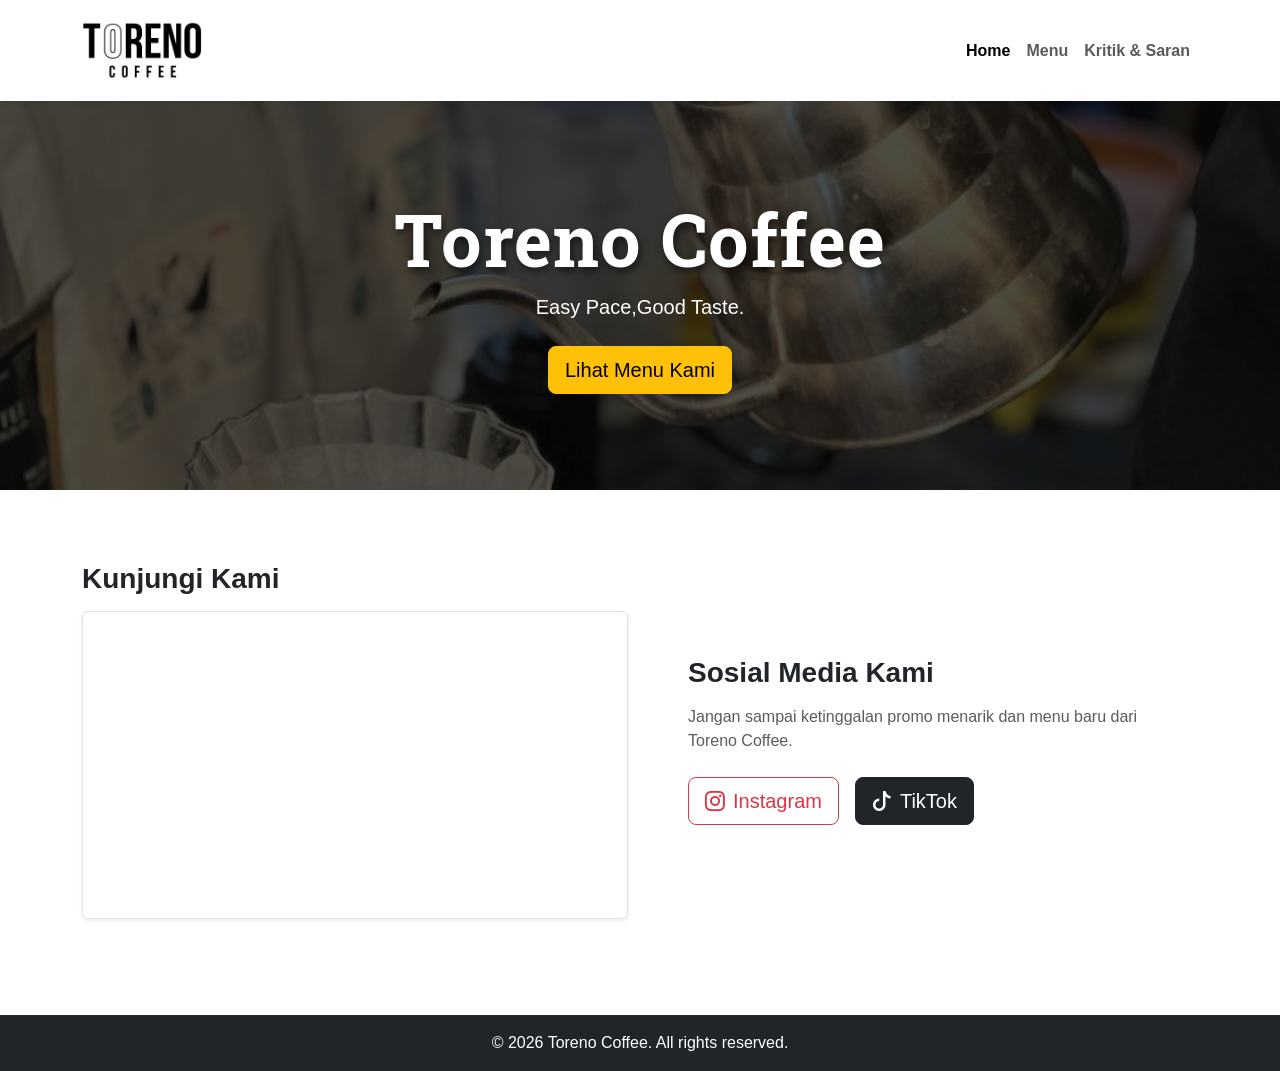
==== index.html @ 5d714720 "first commit" ====
<!DOCTYPE html>
<html lang="en">
<head>
    <meta charset="UTF-8">
    <meta name="viewport" content="width=device-width, initial-scale=1.0">
    <link href="https://cdn.jsdelivr.net/npm/bootstrap@5.3.8/dist/css/bootstrap.min.css" rel="stylesheet">
<link rel="preconnect" href="https://fonts.googleapis.com">
<link rel="preconnect" href="https://fonts.gstatic.com" crossorigin>
<link href="https://fonts.googleapis.com/css2?family=Roboto+Slab:wght@700&display=swap" rel="stylesheet">
<link rel="stylesheet" href="https://cdn.jsdelivr.net/npm/bootstrap-icons@1.11.3/font/bootstrap-icons.min.css">
<style>
  
.hero-title {
        font-family: 'Roboto Slab', serif;
        font-weight: 700;
        font-size: 4.5rem;
        letter-spacing: 1px;
        text-shadow: 2px 4px 8px rgba(0, 0, 0, 0.6);
    }
    body {
        font-family: 'Poppins', sans-serif;
    }
</style>
</head>
<body>
   
<nav class="navbar navbar-expand-lg navbar-light bg-white shadow-sm py-3">
    <div class="container">
        <a class="navbar-brand d-flex align-items-center" href="index.html">
            <img src="Images/Logo.png" alt="Logo Toreno Coffee" width="120" class="d-inline-block align-text-top">
        </a>

    
        <button class="navbar-toggler" type="button" data-bs-toggle="collapse" data-bs-target="#navbarNav" aria-controls="navbarNav" aria-expanded="false" aria-label="Toggle navigation">
            <span class="navbar-toggler-icon"></span>
        </button>

        <div class="collapse navbar-collapse" id="navbarNav">
            <ul class="navbar-nav ms-auto">
                <li class="nav-item">
                    <a class="nav-link active fw-semibold" href="index.html">Home</a>
                </li>
                <li class="nav-item">
                    <a class="nav-link fw-semibold" href="Menu.html">Menu</a>
                </li>
                <li class="nav-item">
                    <a class="nav-link fw-semibold" href="contact.html">Kritik & Saran</a>
                </li>
            </ul>
        </div>
    </div>
</nav>
    
   
<header class="bg-secondary text-white text-center py-5" style="background: linear-gradient(rgba(0,0,0,0.7), rgba(0,0,0,0.7)), url('Images/kopi-saya.jpg') center/cover;">
        <div class="container py-5">
        <link href="https://fonts.googleapis.com/css2?family=Bangers&display=swap" rel="stylesheet">
            <h1 class="hero-title">Toreno Coffee</h1>
            <p class="lead mb-4">Easy Pace,Good Taste.</p>
            <a href="menu.html" class="btn btn-warning btn-lg">Lihat Menu Kami</a>
        </div>
    </header>


<section class="container py-5 my-4">
    <div class="row align-items-center">
        
       
<div class="col-lg-6 mb-5 mb-lg-0">
    <h3 class="fw-bold mb-3">Kunjungi Kami</h3>
    <div class="ratio ratio-16x9 shadow-sm rounded overflow-hidden border">
       
        <iframe 
    src="https://www.google.com/maps/embed?pb=!1m18!1m12!1m3!1d872.238290312683!2d110.16162151745408!3d-7.857753549646536!2m3!1f0!2f0!3f0!3m2!1i1024!2i768!4f13.1!3m3!1m2!1s0x2e7afb00620f9155%3A0x3274b1eb8cc210c2!2sToreno%20Coffee!5e0!3m2!1sid!2sid!4v1714657200000!5m2!1sid!2sid" 
    width="600" 
    height="450" 
    style="border:0;" 
    allowfullscreen="" 
    loading="lazy" 
    referrerpolicy="no-referrer-when-downgrade">
</iframe>
            </div>
        </div>
        <div class="col-lg-6 text-center text-lg-start px-lg-5">
            <h3 class="fw-bold mb-3">Sosial Media Kami</h3>
            <p class="text-muted mb-4">Jangan sampai ketinggalan promo menarik dan menu baru dari Toreno Coffee. </p>

            <div class="d-flex justify-content-center justify-content-lg-start gap-3">
                <a href="https://www.instagram.com/torenocoffee.id?igsh=dXdrcnZxMjU0cGVi" target="_blank" class="btn btn-outline-danger btn-lg d-flex align-items-center gap-2">
                    <i class="bi bi-instagram"></i> Instagram
                </a>
                <a href="https://www.tiktok.com/@torenocoffee.id?_r=1&_t=ZS-961i7NqCkZY" target="_blank" class="btn btn-dark btn-lg d-flex align-items-center gap-2">
                    <i class="bi bi-tiktok"></i> TikTok
                </a>
            </div>
        </div>
        
    </div>
</section>
  
    <footer class="bg-dark text-white text-center py-3 mt-5">
        <p class="mb-0">&copy; 2026 Toreno Coffee. All rights reserved.</p>
    </footer>

    <script src="https://cdn.jsdelivr.net/npm/bootstrap@5.3.8/dist/js/bootstrap.bundle.min.js"></script>
</body>
</html>
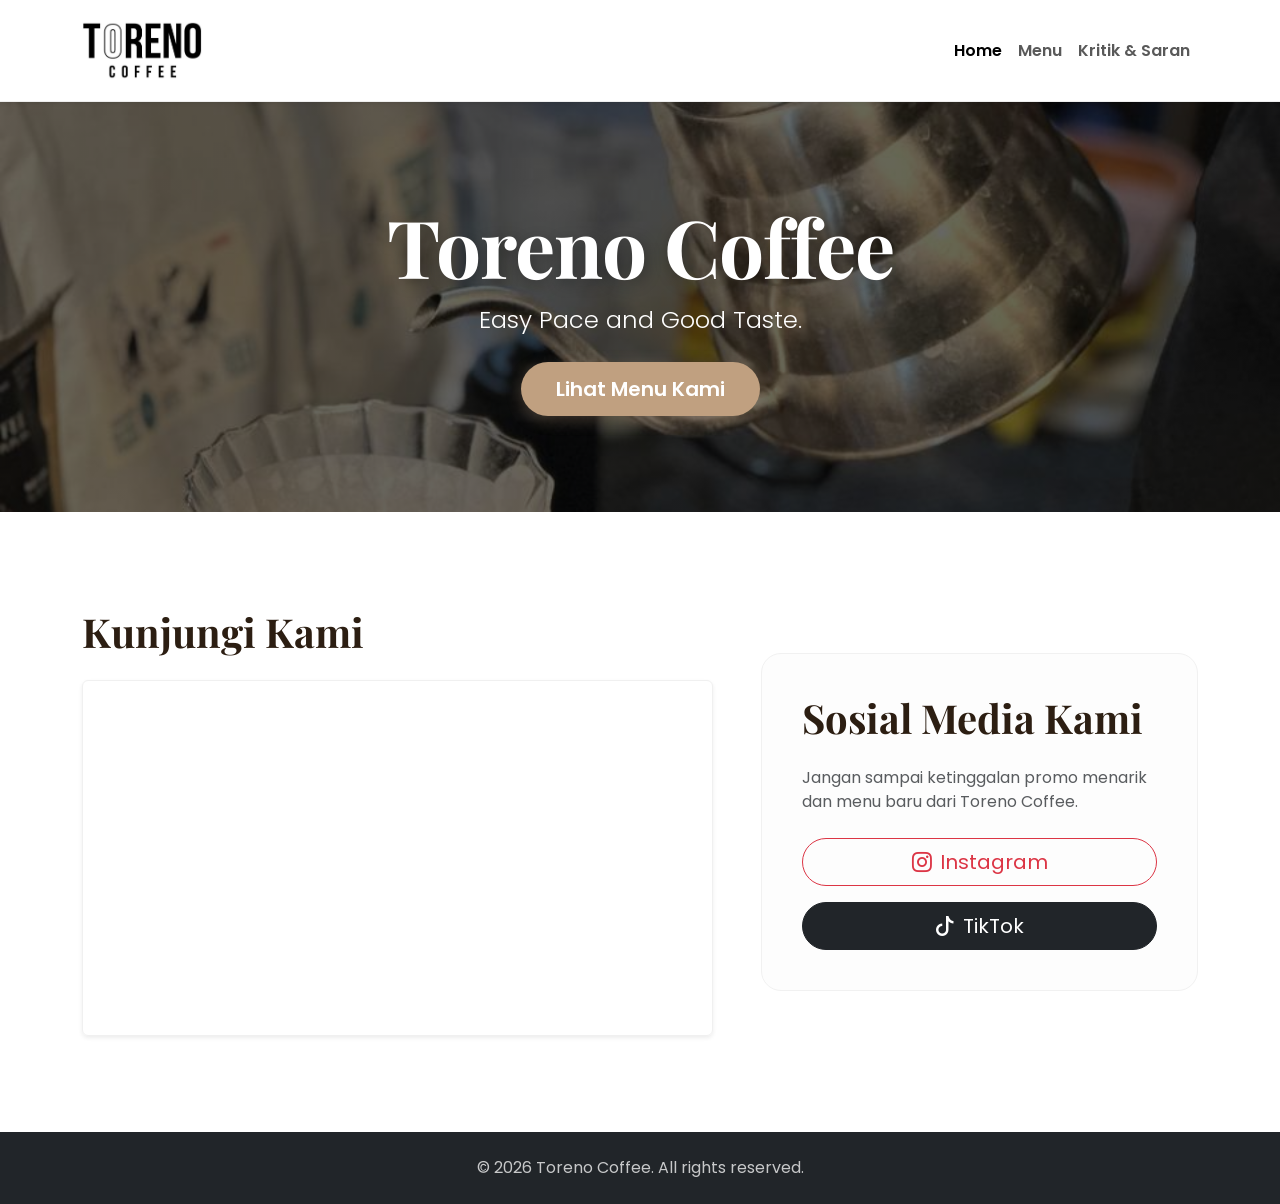
==== commit 36996343: "Initial commit: Menyiapkan struktur dasar HTML Toreno Coffee" ====
--- a/index.html
+++ b/index.html
@@ -4,33 +4,86 @@
     <meta charset="UTF-8">
     <meta name="viewport" content="width=device-width, initial-scale=1.0">
     <link href="https://cdn.jsdelivr.net/npm/bootstrap@5.3.8/dist/css/bootstrap.min.css" rel="stylesheet">
-<link rel="preconnect" href="https://fonts.googleapis.com">
-<link rel="preconnect" href="https://fonts.gstatic.com" crossorigin>
-<link href="https://fonts.googleapis.com/css2?family=Roboto+Slab:wght@700&display=swap" rel="stylesheet">
-<link rel="stylesheet" href="https://cdn.jsdelivr.net/npm/bootstrap-icons@1.11.3/font/bootstrap-icons.min.css">
-<style>
-  
-.hero-title {
-        font-family: 'Roboto Slab', serif;
-        font-weight: 700;
-        font-size: 4.5rem;
-        letter-spacing: 1px;
-        text-shadow: 2px 4px 8px rgba(0, 0, 0, 0.6);
-    }
-    body {
-        font-family: 'Poppins', sans-serif;
-    }
-</style>
+    <link rel="preconnect" href="https://fonts.googleapis.com">
+    <link rel="preconnect" href="https://fonts.gstatic.com" crossorigin>
+    <link href="https://fonts.googleapis.com/css2?family=Playfair+Display:wght@700&family=Poppins:wght@300;400;600&family=Roboto+Slab:wght@700&display=swap" rel="stylesheet">
+    <link rel="stylesheet" href="https://cdn.jsdelivr.net/npm/bootstrap-icons@1.11.3/font/bootstrap-icons.min.css">
+    <title>Toreno Coffee - Home</title>
+    <style>
+        
+        :root {
+            --coffee-gold: #c0a080;
+            --coffee-dark: #2c1e12;
+        }
+
+        body {
+            font-family: 'Poppins', sans-serif;
+            background-color: #ffffff; 
+            color: #333;
+        }
+
+       
+        .hero-title {
+            font-family: 'Playfair Display', serif; 
+            font-weight: 700;
+            font-size: 5rem;
+            letter-spacing: -1px;
+            text-shadow: 2px 4px 15px rgba(0,0,0,0.3);
+        }
+
+       
+        .navbar {
+            border-bottom: 1px solid #eee;
+        }
+
+       
+        .btn-warning {
+            background-color: var(--coffee-gold) !important;
+            border: none !important;
+            color: white !important;
+            padding: 12px 35px;
+            font-weight: 600;
+            border-radius: 50px; 
+            transition: 0.3s;
+            box-shadow: 0 4px 15px rgba(192, 160, 128, 0.3);
+        }
+
+        .btn-warning:hover {
+            transform: translateY(-3px);
+            box-shadow: 0 8px 25px rgba(192, 160, 128, 0.4);
+        }
+
+     
+        .section-title {
+            font-family: 'Playfair Display', serif;
+            font-size: 2.5rem;
+            font-weight: 700;
+            color: var(--coffee-dark);
+            margin-bottom: 1.5rem;
+        }
+
+        .ratio-16x9 {
+            border-radius: 20px;
+            box-shadow: 0 10px 30px rgba(0,0,0,0.05);
+            border: 1px solid #f0f0f0 !important;
+        }
+
+        .social-card {
+            background: #fdfdfd;
+            padding: 40px;
+            border-radius: 20px;
+            border: 1px solid #f1f1f1;
+        }
+    </style>
 </head>
 <body>
-   
+    
 <nav class="navbar navbar-expand-lg navbar-light bg-white shadow-sm py-3">
     <div class="container">
         <a class="navbar-brand d-flex align-items-center" href="index.html">
             <img src="Images/Logo.png" alt="Logo Toreno Coffee" width="120" class="d-inline-block align-text-top">
         </a>
 
-    
         <button class="navbar-toggler" type="button" data-bs-toggle="collapse" data-bs-target="#navbarNav" aria-controls="navbarNav" aria-expanded="false" aria-label="Toggle navigation">
             <span class="navbar-toggler-icon"></span>
         </button>
@@ -51,57 +104,57 @@
     </div>
 </nav>
     
-   
-<header class="bg-secondary text-white text-center py-5" style="background: linear-gradient(rgba(0,0,0,0.7), rgba(0,0,0,0.7)), url('Images/kopi-saya.jpg') center/cover;">
-        <div class="container py-5">
-        <link href="https://fonts.googleapis.com/css2?family=Bangers&display=swap" rel="stylesheet">
-            <h1 class="hero-title">Toreno Coffee</h1>
-            <p class="lead mb-4">Easy Pace,Good Taste.</p>
-            <a href="menu.html" class="btn btn-warning btn-lg">Lihat Menu Kami</a>
-        </div>
-    </header>
+<header class="bg-secondary text-white text-center py-5" style="background: linear-gradient(rgba(0,0,0,0.6), rgba(0,0,0,0.6)), url('Images/kopi-saya.jpg') center/cover;">
+    <div class="container py-5">
+        <h1 class="hero-title">Toreno Coffee</h1>
+        <p class="lead mb-4 fs-4">Easy Pace and Good Taste.</p>
+        <a href="menu.html" class="btn btn-warning btn-lg">Lihat Menu Kami</a>
+    </div>
+</header>
 
-
-<section class="container py-5 my-4">
-    <div class="row align-items-center">
+<section class="container py-5 my-5">
+    <div class="row align-items-center g-5">
         
-       
-<div class="col-lg-6 mb-5 mb-lg-0">
-    <h3 class="fw-bold mb-3">Kunjungi Kami</h3>
-    <div class="ratio ratio-16x9 shadow-sm rounded overflow-hidden border">
-       
-        <iframe 
-    src="https://www.google.com/maps/embed?pb=!1m18!1m12!1m3!1d872.238290312683!2d110.16162151745408!3d-7.857753549646536!2m3!1f0!2f0!3f0!3m2!1i1024!2i768!4f13.1!3m3!1m2!1s0x2e7afb00620f9155%3A0x3274b1eb8cc210c2!2sToreno%20Coffee!5e0!3m2!1sid!2sid!4v1714657200000!5m2!1sid!2sid" 
-    width="600" 
-    height="450" 
-    style="border:0;" 
-    allowfullscreen="" 
-    loading="lazy" 
-    referrerpolicy="no-referrer-when-downgrade">
-</iframe>
+        
+        <div class="col-lg-7">
+            <h2 class="section-title">Kunjungi Kami</h2>
+            <div class="ratio ratio-16x9 shadow-sm rounded overflow-hidden border">
+                <iframe 
+                    src="https://www.google.com/maps/embed?pb=!1m18!1m12!1m3!1d872.238290312683!2d110.16162151745408!3d-7.857753549646536!2m3!1f0!2f0!3f0!3m2!1i1024!2i768!4f13.1!3m3!1m2!1s0x2e7afb00620f9155%3A0x3274b1eb8cc210c2!2sToreno%20Coffee!5e0!3m2!1sid!2sid!4v1714657200000!5m2!1sid!2sid" 
+                    style="border:0;" 
+                    allowfullscreen="" 
+                    loading="lazy" 
+                    referrerpolicy="no-referrer-when-downgrade">
+                </iframe>
             </div>
         </div>
-        <div class="col-lg-6 text-center text-lg-start px-lg-5">
-            <h3 class="fw-bold mb-3">Sosial Media Kami</h3>
-            <p class="text-muted mb-4">Jangan sampai ketinggalan promo menarik dan menu baru dari Toreno Coffee. </p>
 
-            <div class="d-flex justify-content-center justify-content-lg-start gap-3">
-                <a href="https://www.instagram.com/torenocoffee.id?igsh=dXdrcnZxMjU0cGVi" target="_blank" class="btn btn-outline-danger btn-lg d-flex align-items-center gap-2">
-                    <i class="bi bi-instagram"></i> Instagram
-                </a>
-                <a href="https://www.tiktok.com/@torenocoffee.id?_r=1&_t=ZS-961i7NqCkZY" target="_blank" class="btn btn-dark btn-lg d-flex align-items-center gap-2">
-                    <i class="bi bi-tiktok"></i> TikTok
-                </a>
+      
+        <div class="col-lg-5">
+            <div class="social-card">
+                <h2 class="section-title">Sosial Media Kami</h2>
+                <p class="text-muted mb-4">Jangan sampai ketinggalan promo menarik dan menu baru dari Toreno Coffee.</p>
+
+                <div class="d-grid gap-3">
+                    <a href="https://www.instagram.com/torenocoffee.id?igsh=dXdrcnZxMjU0cGVi" target="_blank" class="btn btn-outline-danger btn-lg d-flex align-items-center justify-content-center gap-2 rounded-pill">
+                        <i class="bi bi-instagram"></i> Instagram
+                    </a>
+                    <a href="https://www.tiktok.com/@torenocoffee.id?_r=1&_t=ZS-961i7NqCkZY" target="_blank" class="btn btn-dark btn-lg d-flex align-items-center justify-content-center gap-2 rounded-pill">
+                        <i class="bi bi-tiktok"></i> TikTok
+                    </a>
+                </div>
             </div>
         </div>
         
     </div>
 </section>
   
-    <footer class="bg-dark text-white text-center py-3 mt-5">
-        <p class="mb-0">&copy; 2026 Toreno Coffee. All rights reserved.</p>
-    </footer>
+<footer class="bg-dark text-white text-center py-4">
+    <div class="container">
+        <p class="mb-0 opacity-75">&copy; 2026 Toreno Coffee. All rights reserved.</p>
+    </div>
+</footer>
 
-    <script src="https://cdn.jsdelivr.net/npm/bootstrap@5.3.8/dist/js/bootstrap.bundle.min.js"></script>
+<script src="https://cdn.jsdelivr.net/npm/bootstrap@5.3.8/dist/js/bootstrap.bundle.min.js"></script>
 </body>
 </html>
